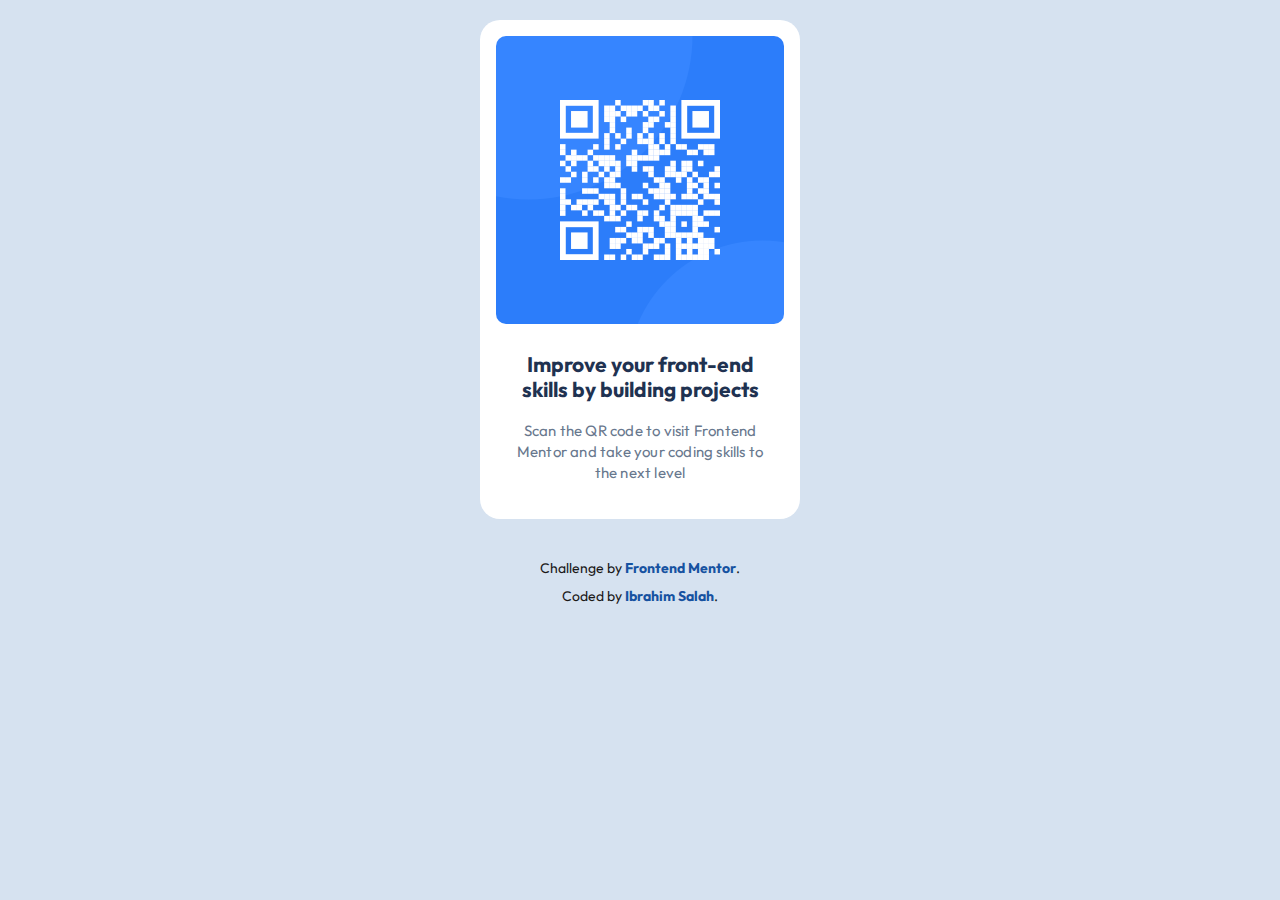
==== index.html @ 149636dc "update files" ====
<!DOCTYPE html>
<html lang="en">
  <head>
    <meta charset="UTF-8" />
    <meta name="viewport" content="width=device-width, initial-scale=1.0" />
    <link rel="preconnect" href="https://fonts.googleapis.com" />
    <link rel="preconnect" href="https://fonts.gstatic.com" crossorigin />
    <link
      href="https://fonts.googleapis.com/css2?family=Outfit:wght@400..700&display=swap"
      rel="stylesheet"
    />
    <!-- displays site properly based on user's device -->

    <link
      rel="icon"
      type="image/png"
      sizes="32x32"
      href="./images/favicon-32x32.png"
    />

    <title>Frontend Mentor | QR code component</title>
    <link href="main.css" rel="stylesheet" />
  </head>
  <body>
    <article class="component">
      <div class="content">
        <img
          class="qr-code"
          src="images/image-qr-code.png"
          alt="image-qr-code"
        />
        <div class="text">
          <h3 class="title">
            Improve your front-end skills by building projects
          </h3>

          <p class="description">
            Scan the QR code to visit Frontend Mentor and take your coding
            skills to the next level
          </p>
        </div>
      </div>
    </article>
    <footer class="footer">
      <div class="footer-content">
        <p>
          Challenge by
          <a href="https://www.frontendmentor.io?ref=challenge" target="_blank"
            >Frontend Mentor</a
          >.
        </p>
        <p>Coded by <a href="#">Ibrahim Salah</a>.</p>
      </div>
    </footer>
  </body>
</html>
---- main.css ----
* {
  margin: 0px;
  padding: 0px;
}

body {
  background-color: hsl(212, 45%, 89%);
  font-family: "Outfit";
  font-optical-sizing: auto;

  font-style: normal;
}

.component {
  border: 2px solid;
  background-color: white;
  width: 320px;
  height: 499px;
  border-radius: 20px;
  align-content: center;
  margin: 20px auto 0px;
  line-height: 1.2;
  border-style: hidden;
}

.content {
  display: inline-block;
  padding: 16px 16px 40px;
}

.text {
  border-width: 288px;
  height: 131px;
  padding-left: 16px;
  padding-right: 16px;
  border: 1px solid;
  border-style: hidden;
  border-spacing: 16px;
}

.qr-code {
  border-radius: 10px;
  margin-bottom: 24px;
  width: 288px;
  height: 288px;
}

.title {
  color: hsl(218, 44%, 22%);
  font-size: 21px;
  text-align: center;
  width: 256px;
  height: 52px;
  margin-bottom: 16px;
  text-wrap: balance;
  font-weight: 700;
}

.description {
  color: hsl(216, 15%, 48%);
  font-size: 15px;
  text-align: center;
  font-weight: 400;
  width: 256px;
  height: 63px;
  line-height: 140%;
  letter-spacing: 0.2px;
}

/* .attribution {
  color: rgb(17, 16, 16); 
  text-align: center; 
  text-wrap: balance;
}  */
.footer {
  margin: 20px auto 0px;
  width: 320px;
  background-color: hsl(212, 45%, 89%); /* Light blue background color */
  color: #1b1919; /* White text color */
  padding: 20px 0; /* Space above and below the footer */
  text-align: center; /* Center text */
}

.footer-content {
  display: flex;
  flex-direction: column;
  align-items: center;
  gap: 10px; /* Space between the lines of text */
}

.footer a {
  color: #1652a1; /* Bright yellow link color */
  text-decoration: none; /* Remove underline */
  font-weight: 700; /* Bold text */
}

.footer a:hover {
  text-decoration: underline; /* Underline on hover */
}

.footer p {
  margin: 0; /* Remove default margin */
  font-size: 14px; /* Slightly smaller font */
}
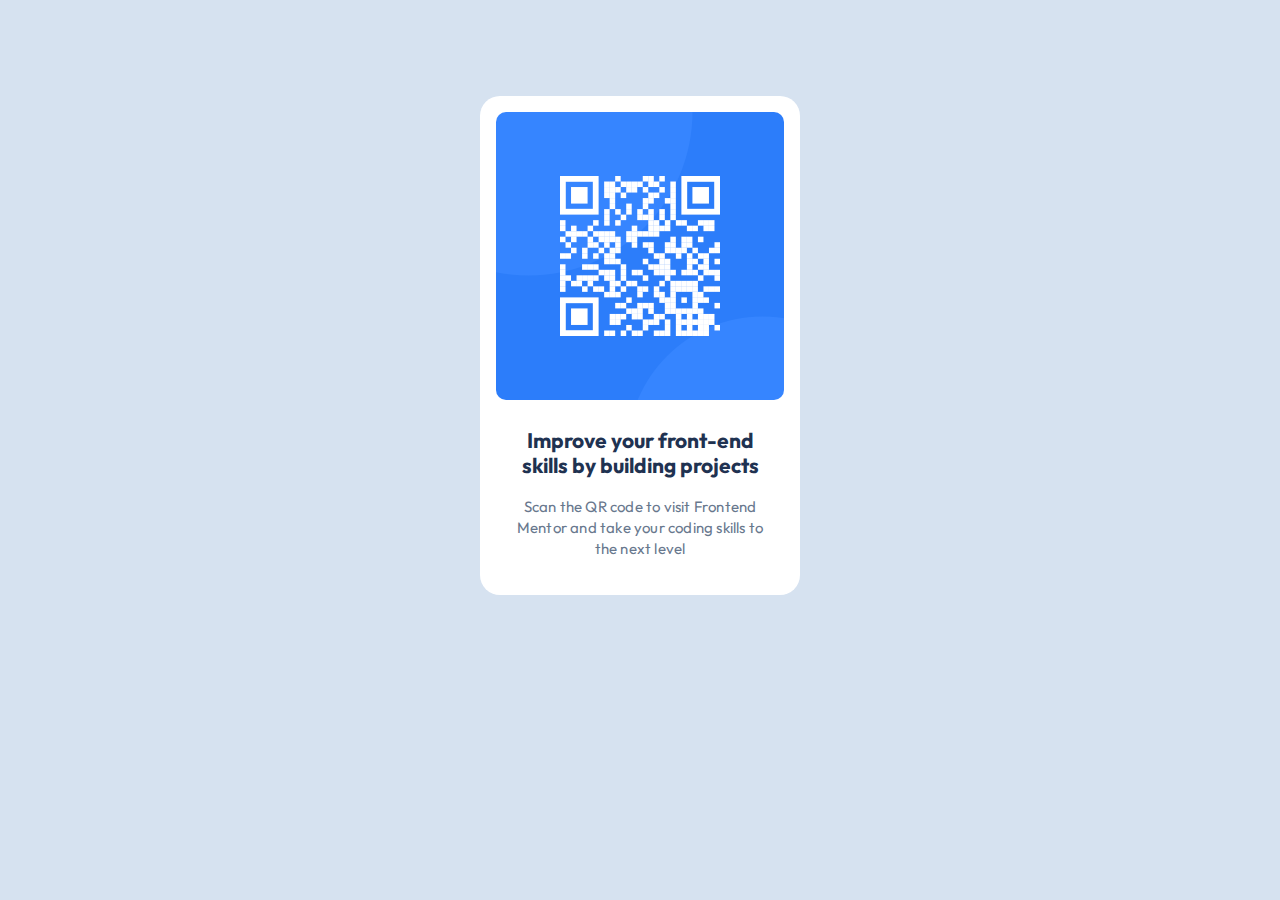
==== commit cd1a7b29: "update hight" ====
--- a/index.html
+++ b/index.html
@@ -41,7 +41,7 @@
         </div>
       </div>
     </article>
-    <footer class="footer">
+    <!-- <footer class="footer">
       <div class="footer-content">
         <p>
           Challenge by
@@ -51,6 +51,6 @@
         </p>
         <p>Coded by <a href="#">Ibrahim Salah</a>.</p>
       </div>
-    </footer>
+    </footer> -->
   </body>
 </html>
--- a/main.css
+++ b/main.css
@@ -18,7 +18,7 @@
   height: 499px;
   border-radius: 20px;
   align-content: center;
-  margin: 20px auto 0px;
+  margin: 96px auto;
   line-height: 1.2;
   border-style: hidden;
 }
@@ -67,38 +67,33 @@
   letter-spacing: 0.2px;
 }
 
-/* .attribution {
-  color: rgb(17, 16, 16); 
-  text-align: center; 
-  text-wrap: balance;
-}  */
-.footer {
+/* .footer {
   margin: 20px auto 0px;
   width: 320px;
-  background-color: hsl(212, 45%, 89%); /* Light blue background color */
-  color: #1b1919; /* White text color */
-  padding: 20px 0; /* Space above and below the footer */
-  text-align: center; /* Center text */
+  background-color: hsl(212, 45%, 89%);
+  color: #1b1919;
+  padding: 20px 0;
+  text-align: center;
 }
 
 .footer-content {
   display: flex;
   flex-direction: column;
   align-items: center;
-  gap: 10px; /* Space between the lines of text */
+  gap: 10px;
 }
 
 .footer a {
-  color: #1652a1; /* Bright yellow link color */
-  text-decoration: none; /* Remove underline */
-  font-weight: 700; /* Bold text */
+  color: #1652a1;
+  text-decoration: none;
+  font-weight: 700;
 }
 
 .footer a:hover {
-  text-decoration: underline; /* Underline on hover */
+  text-decoration: underline;
 }
 
 .footer p {
-  margin: 0; /* Remove default margin */
-  font-size: 14px; /* Slightly smaller font */
-}
+  margin: 0;
+  font-size: 14px;
+} */
